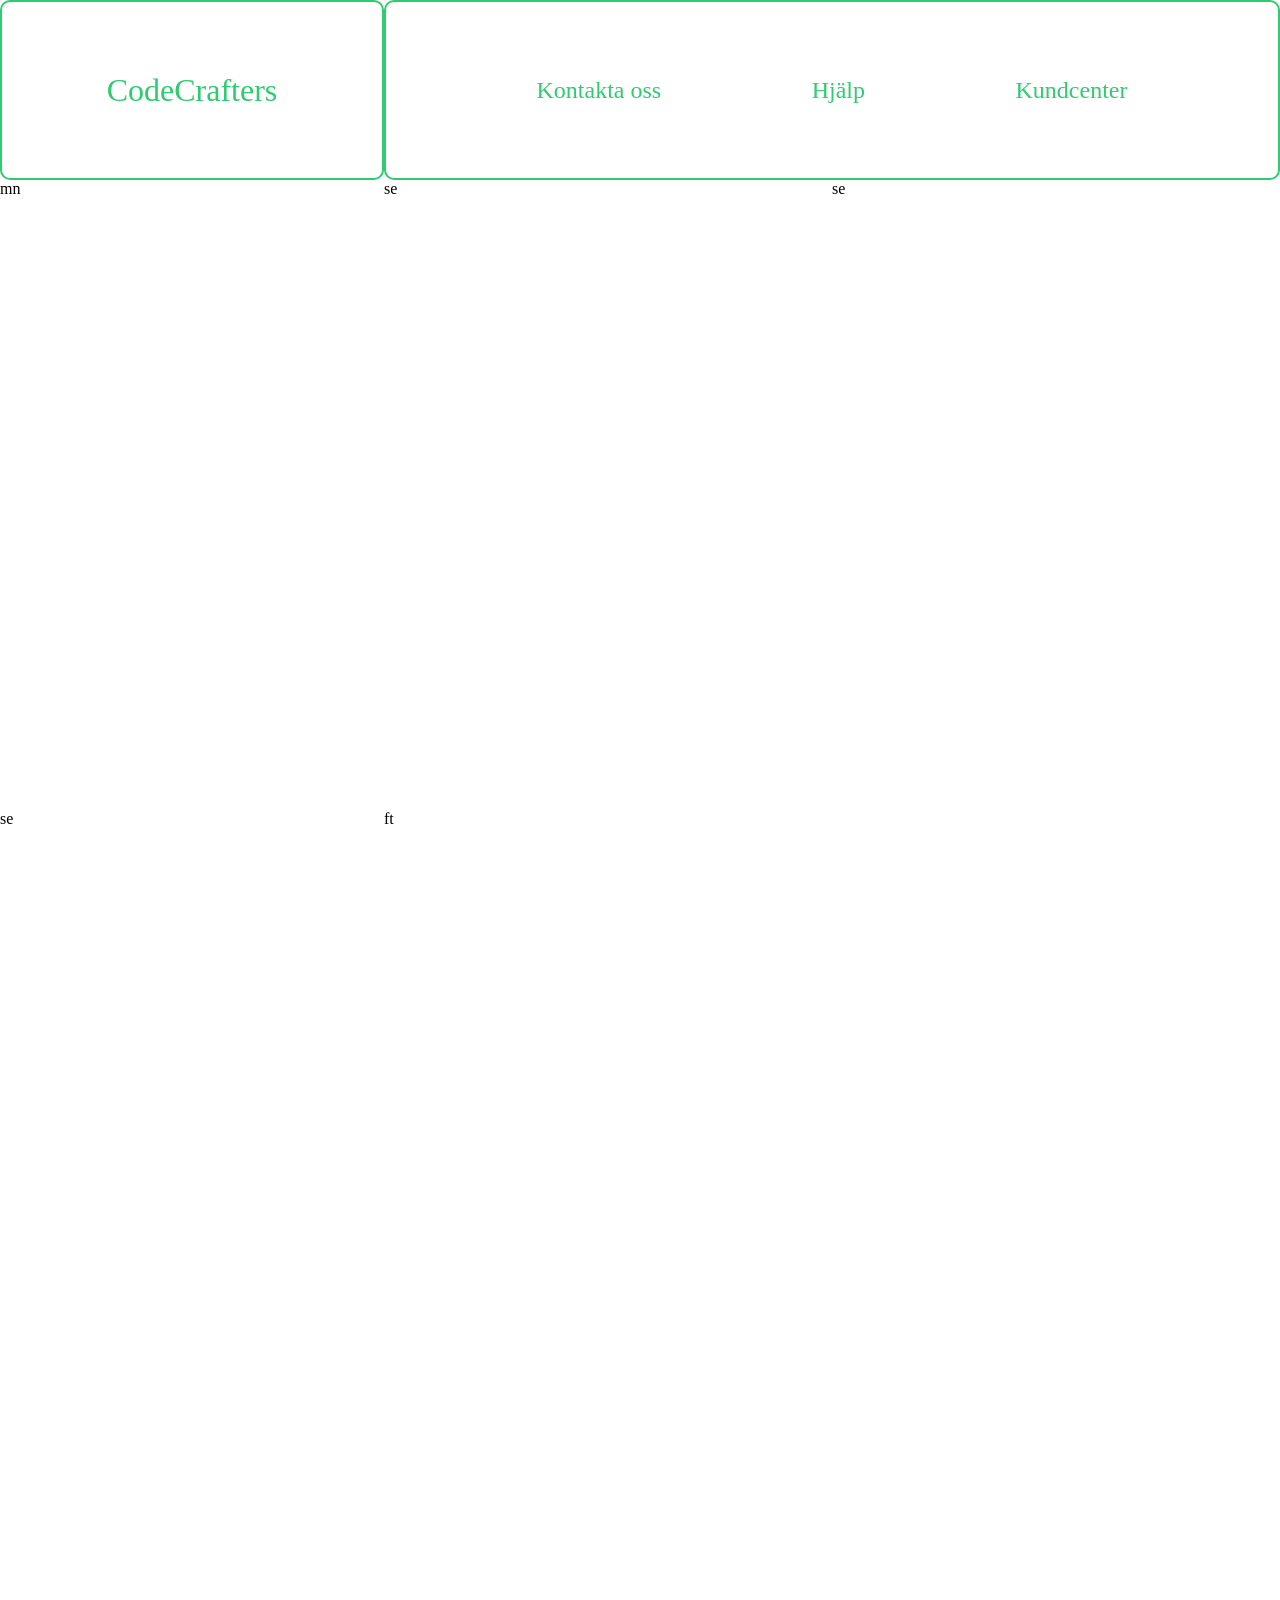
==== index.html @ 9a9bd923 "gjort layout och style" ====
<!DOCTYPE html>
<html lang="en">
<head>
    <meta charset="UTF-8">
    <meta name="viewport" content="width=device-width, initial-scale=1.0">
    <link rel="stylesheet" href="css/style.css">
    <title>CodeCrafters.com</title>
</head>
<body class="body2">
    <header>CodeCrafters</header>
    <nav1>
        <a href="">Kontakta oss</a>
        <a href="">Hjälp</a>
        <a href="">Kundcenter</a>
    </nav1>
    <main>mn</main>
    <section1>se</section1>
    <section2>se</section2>
    <section3>se</section3>
    <footer>ft</footer>
</body>
</html>
---- css/style.css ----
.body2 {
    display: grid;
    background-image: url(https://img.freepik.com/free-vector/matrix-style-binary-code-digital-background-with-falling-numbers_1017-25336.jpg?semt=ais_hybrid&w=740&q=80);
    height: 200vh;  
    margin: 0;
    background-size: cover;
    grid-template-columns: 30% 35% 35%;
    grid-template-rows: 10% 35% 10% 35% 10%;
    row-gap: 15px 10px 20px 20px;
    grid-template-areas: 
    'hd na1 na1'
    'mn mn mn'
    'mn mn mn'
    'na2 na2 na2 '
    'sec1 sec2 sec3'
    'ft ft ft'
}

header {
    display: flex;
    grid-area:hd;
    font-size: xx-large;
    color: #2ecc71;
    align-items: center;
    justify-content: center;
    border: 2px solid #2ecc71;
    border-radius: 10px;
    background: rgba(red, green, blue, 0.0000000001);
}
nav1 {
    display: flex;
    grid-area:na1;
    border: 2px solid #2ecc71;
    border-radius: 10px ;
    color: #2ecc71;
    font-size: x-large;
    justify-content: space-evenly;
    align-items: center;
    
}
a {
    color: #2ecc71;
    text-decoration: none;
} 
a:hover {
    cursor: pointer;
    color: #545775;
}
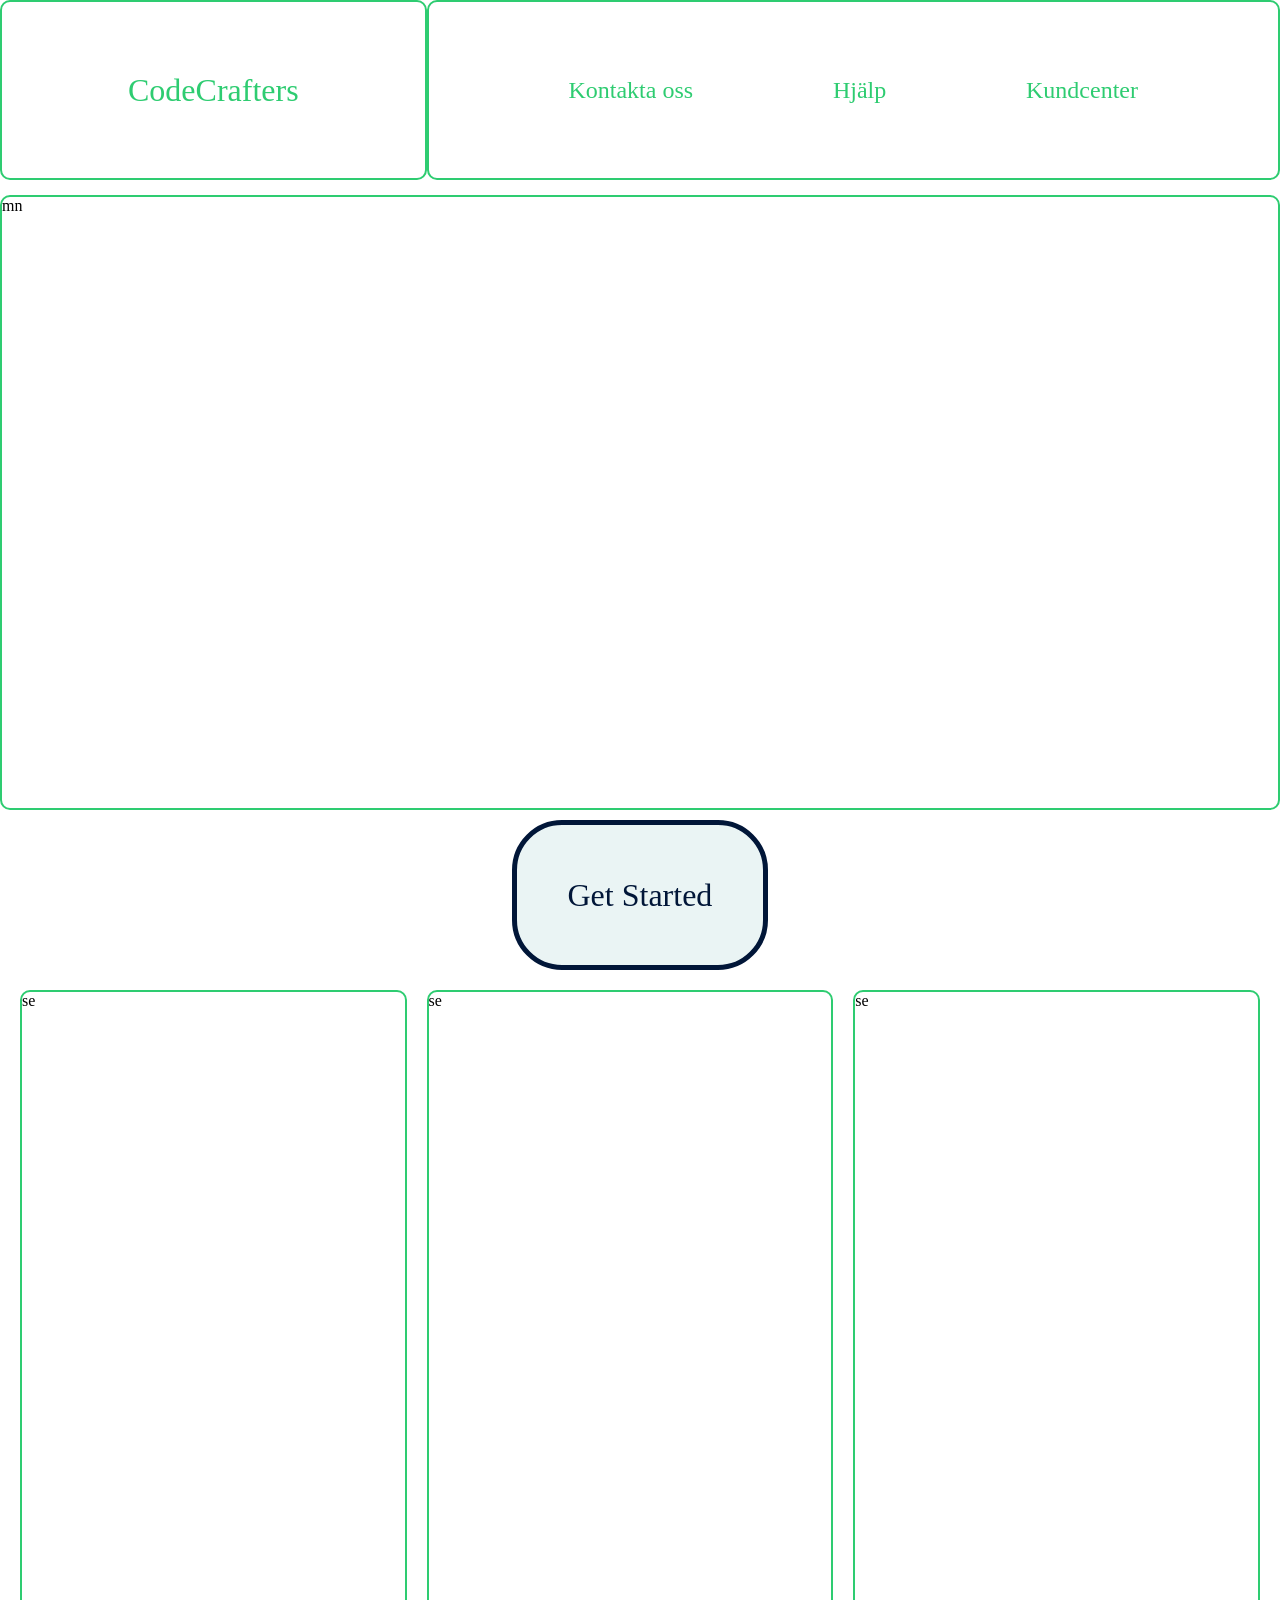
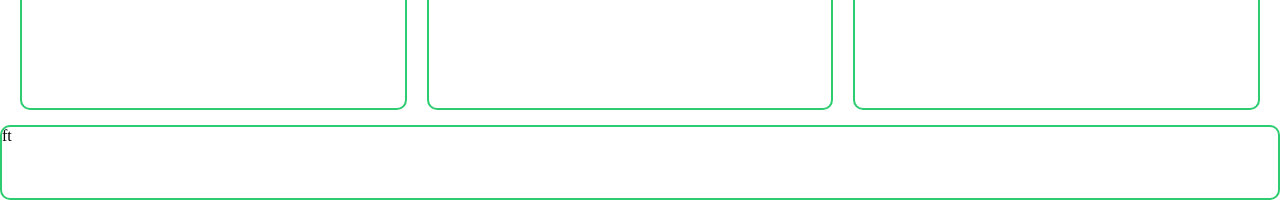
==== commit 2ba024f2: "klar med layout" ====
--- a/index.html
+++ b/index.html
@@ -14,6 +14,9 @@
         <a href="">Kundcenter</a>
     </nav1>
     <main>mn</main>
+    <nav2>
+        <a2 href="">Get Started</a2>
+    </nav2>
     <section1>se</section1>
     <section2>se</section2>
     <section3>se</section3>
--- a/css/style.css
+++ b/css/style.css
@@ -5,12 +5,11 @@
     height: 200vh;  
     margin: 0;
     background-size: cover;
-    grid-template-columns: 30% 35% 35%;
-    grid-template-rows: 10% 35% 10% 35% 10%;
+    grid-template-columns: 33.33% 33.33% 33.33% ;
+    grid-template-rows: 10% 35% 10% 40% 5%;
     row-gap: 15px 10px 20px 20px;
     grid-template-areas: 
     'hd na1 na1'
-    'mn mn mn'
     'mn mn mn'
     'na2 na2 na2 '
     'sec1 sec2 sec3'
@@ -39,11 +38,73 @@
     align-items: center;
     
 }
+
 a {
     color: #2ecc71;
     text-decoration: none;
-} 
+}
+a2 {
+    color: #011638;
+    text-decoration: none;
+}
+a2:hover {
+    cursor: pointer;
+    color: #7B7263;
+}
 a:hover {
     cursor: pointer;
-    color: #545775;
+    color: #556F44;
 }
+main{
+    display:flex;
+    grid-area:mn;
+    border:2px solid #2ecc71;
+    border-radius:10px;
+    margin-top:15px;
+}
+nav2{
+    display:flex;
+    grid-area:na2;
+    border: 5px solid #011638;
+    border-radius:50px;
+    margin-left:40%;
+    margin-right:40%;
+    margin-top: 10px;
+    margin-bottom: 20px;
+    background-color: #EAF4F4;
+    font-size:xx-large;
+    align-items: center;
+    justify-content:center;
+    color:#011638;
+
+}
+section1{
+    display:flex;
+    grid-area:sec1;
+    border:2px solid #2ecc71;
+    border-radius:10px;
+    margin-left: 20px;
+    margin-right:20px;
+}
+section2{
+    display:flex;
+    grid-area:sec2;
+    border:2px solid #2ecc71;
+    border-radius:10px;
+    margin-right: 20px;
+}
+section3{
+    display:flex;
+    grid-area:sec3;
+    border:2px solid #2ecc71;
+    border-radius:10px;
+    margin-right: 20px;
+    
+}
+footer{
+    display:flex;
+    grid-area:ft;
+    border:2px solid #2ecc71;
+    border-radius:10px;
+    margin-top: 15px;
+}
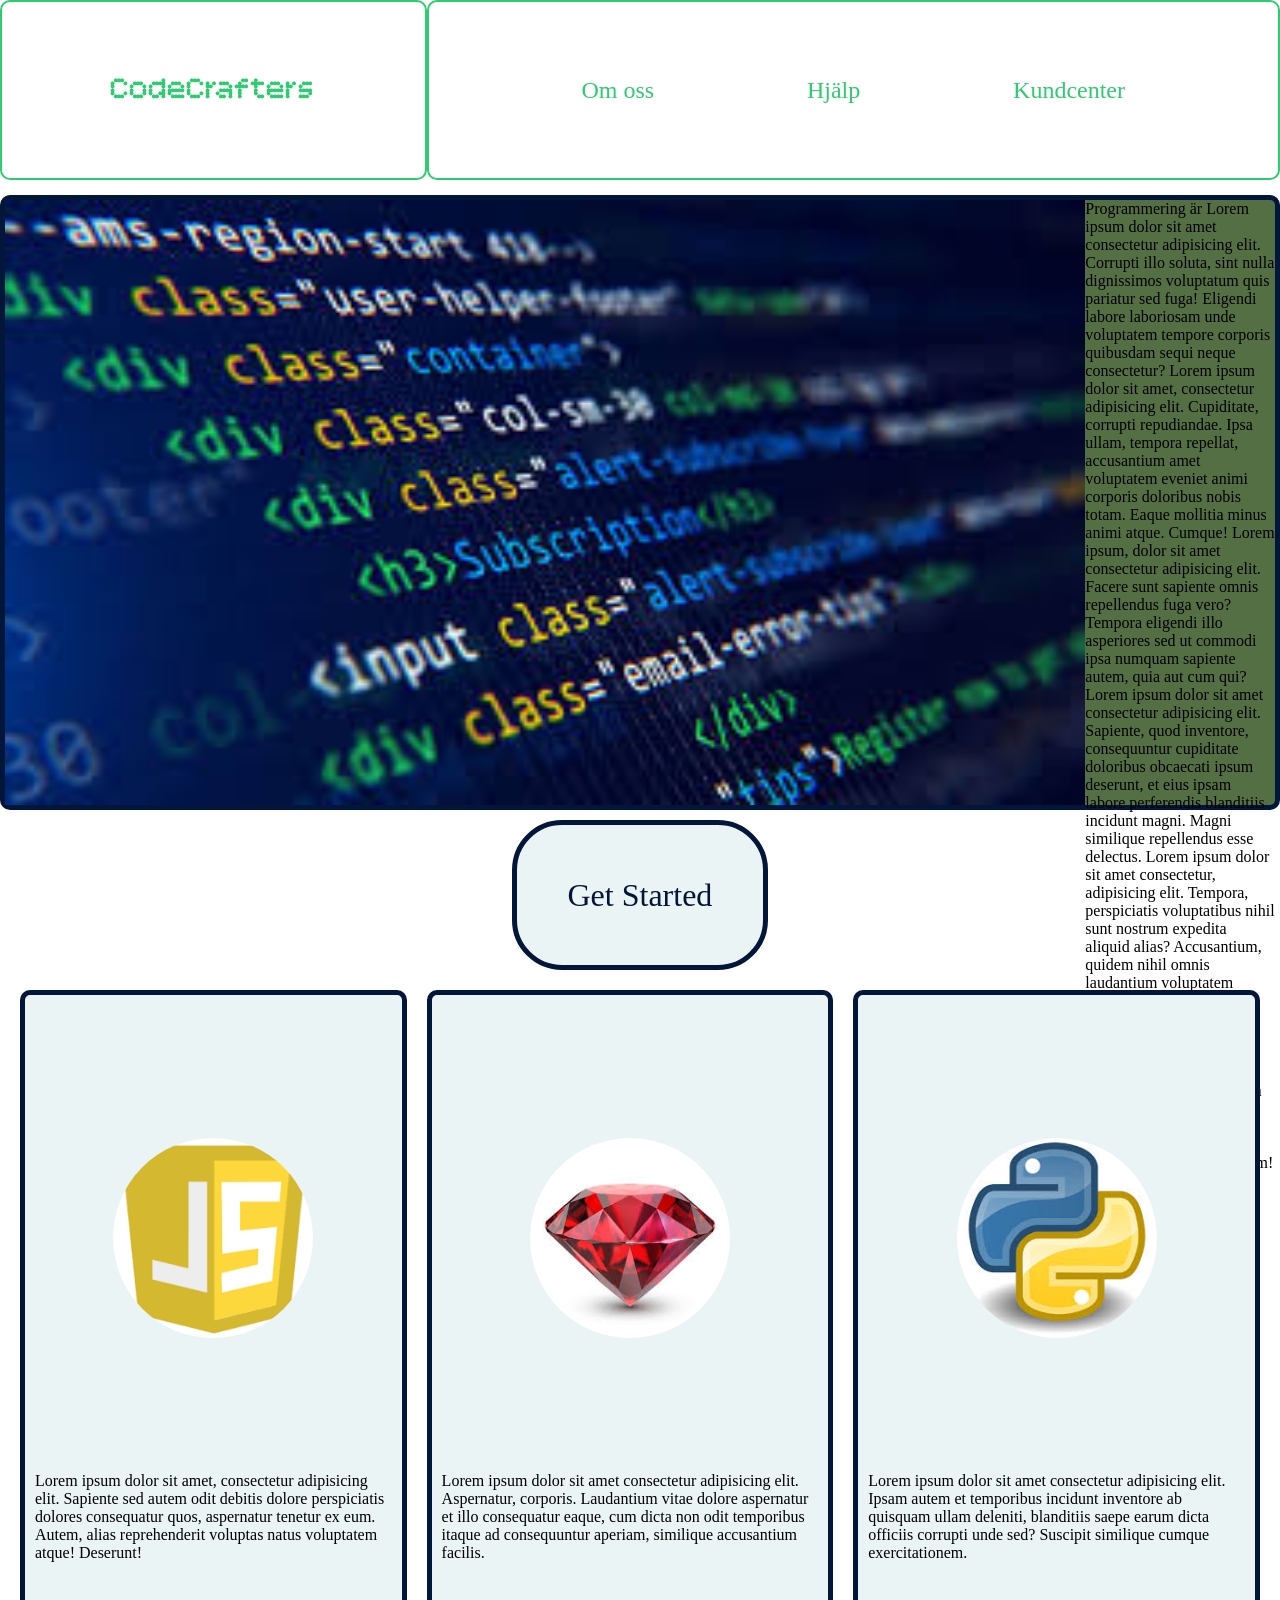
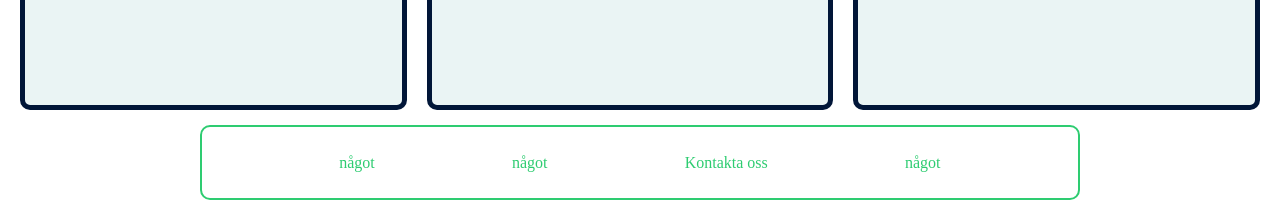
==== commit 5f3d2712: "bilder text och style" ====
--- a/index.html
+++ b/index.html
@@ -5,21 +5,51 @@
     <meta name="viewport" content="width=device-width, initial-scale=1.0">
     <link rel="stylesheet" href="css/style.css">
     <title>CodeCrafters.com</title>
+    <link rel="preconnect" href="https://fonts.googleapis.com">
+<link rel="preconnect" href="https://fonts.gstatic.com" crossorigin>
+<link href="https://fonts.googleapis.com/css2?family=Bitcount+Prop+Single:wght@100..900&display=swap" rel="stylesheet">
+
 </head>
 <body class="body2">
-    <header>CodeCrafters</header>
+    <header class="bitcount-prop-single">CodeCrafters</header>
     <nav1>
-        <a href="">Kontakta oss</a>
+        <a href="">Om oss</a>
         <a href="">Hjälp</a>
         <a href="">Kundcenter</a>
     </nav1>
-    <main>mn</main>
+    <main>
+        <img src="img/nedladdning.jpg" alt="Programmering">
+         Programmering är Lorem ipsum dolor sit amet consectetur adipisicing elit. Corrupti illo soluta, sint nulla dignissimos voluptatum quis pariatur sed fuga! Eligendi labore laboriosam unde voluptatem tempore corporis quibusdam sequi neque consectetur?
+         Lorem ipsum dolor sit amet, consectetur adipisicing elit. Cupiditate, corrupti repudiandae. Ipsa ullam, tempora repellat, accusantium amet voluptatem eveniet animi corporis doloribus nobis totam. Eaque mollitia minus animi atque. Cumque!
+         Lorem ipsum, dolor sit amet consectetur adipisicing elit. Facere sunt sapiente omnis repellendus fuga vero? Tempora eligendi illo asperiores sed ut commodi ipsa numquam sapiente autem, quia aut cum qui?
+         Lorem ipsum dolor sit amet consectetur adipisicing elit. Sapiente, quod inventore, consequuntur cupiditate doloribus obcaecati ipsum deserunt, et eius ipsam labore perferendis blanditiis incidunt magni. Magni similique repellendus esse delectus.
+        Lorem ipsum dolor sit amet consectetur, adipisicing elit. Tempora, perspiciatis voluptatibus nihil sunt nostrum expedita aliquid alias? Accusantium, quidem nihil omnis laudantium voluptatem debitis ipsa fuga ipsum sapiente, esse cum.
+        Lorem ipsum dolor sit, amet consectetur adipisicing elit. Natus ratione quidem nostrum fugiat sunt! Earum quaerat quam, modi quasi, debitis corrupti ad impedit quas, nostrum numquam sequi iste molestiae dolorem!
+
+    </main>
     <nav2>
         <a2 href="">Get Started</a2>
     </nav2>
-    <section1>se</section1>
-    <section2>se</section2>
-    <section3>se</section3>
-    <footer>ft</footer>
+    <section1>
+        <img class="bild" src="img/js.jpg" alt="Js">
+        Lorem ipsum dolor sit amet, consectetur adipisicing elit. Sapiente sed autem odit debitis dolore perspiciatis dolores consequatur quos, aspernatur tenetur ex eum. Autem, alias reprehenderit voluptas natus voluptatem atque! Deserunt!
+
+    </section1>
+    <section2>
+        <img class="bild" src="img/ruby.jpg" alt="ruby">
+        Lorem ipsum dolor sit amet consectetur adipisicing elit. Aspernatur, corporis. Laudantium vitae dolore aspernatur et illo consequatur eaque, cum dicta non odit temporibus itaque ad consequuntur aperiam, similique accusantium facilis.
+
+    </section2>
+    <section3>
+        <img class="bild" src="img/python.jpg" alt="python">
+        Lorem ipsum dolor sit amet consectetur adipisicing elit. Ipsam autem et temporibus incidunt inventore ab quisquam ullam deleniti, blanditiis saepe earum dicta officiis corrupti unde sed? Suscipit similique cumque exercitationem.
+        
+    </section3>
+    <footer>
+        <a href="">något</a>
+        <a href="">något</a>
+        <a href="">Kontakta oss</a>
+        <a href="">något</a>
+    </footer>
 </body>
 </html>
--- a/css/style.css
+++ b/css/style.css
@@ -26,6 +26,7 @@
     border: 2px solid #2ecc71;
     border-radius: 10px;
     background: rgba(red, green, blue, 0.0000000001);
+    
 }
 nav1 {
     display: flex;
@@ -58,7 +59,8 @@
 main{
     display:flex;
     grid-area:mn;
-    border:2px solid #2ecc71;
+    background-color: #556F44;
+    border:5px solid #011638;
     border-radius:10px;
     margin-top:15px;
 }
@@ -81,24 +83,43 @@
 section1{
     display:flex;
     grid-area:sec1;
-    border:2px solid #2ecc71;
+    border: 5px solid #011638;
     border-radius:10px;
     margin-left: 20px;
     margin-right:20px;
+    background-color: #EAF4F4;
+    justify-content: center;
+    align-items: center;
+    justify-content: space-evenly;
+    flex-direction: column;
+    padding: 10px;
+    
 }
 section2{
     display:flex;
     grid-area:sec2;
-    border:2px solid #2ecc71;
+    border: 5px solid #011638;
     border-radius:10px;
     margin-right: 20px;
+    background-color: #EAF4F4;
+    justify-content: center;
+    align-items: center;
+    justify-content: space-evenly;
+    flex-direction: column;
+    padding: 10px;
 }
 section3{
     display:flex;
     grid-area:sec3;
-    border:2px solid #2ecc71;
+    border: 5px solid #011638;
     border-radius:10px;
     margin-right: 20px;
+    background-color: #EAF4F4;
+    justify-content: center;
+    align-items: center;
+    justify-content: space-evenly;
+    flex-direction: column;
+    padding: 10px;
     
 }
 footer{
@@ -107,4 +128,27 @@
     border:2px solid #2ecc71;
     border-radius:10px;
     margin-top: 15px;
+    justify-content: space-evenly;
+    align-items: center;
+    margin-right: 200px;
+    margin-left: 200px;
 }
+
+img.bild {
+    height:200px;
+    width: 200px;
+    border-radius: 500px;
+}
+
+
+.bitcount-prop-single {
+  font-family: "Bitcount Prop Single", system-ui;
+  font-optical-sizing: auto;
+  font-weight: 500;
+  font-style: normal;
+  font-variation-settings:
+    "slnt" 0,
+    "CRSV" 0.5,
+    "ELSH" 0,
+    "ELXP" 0;
+}
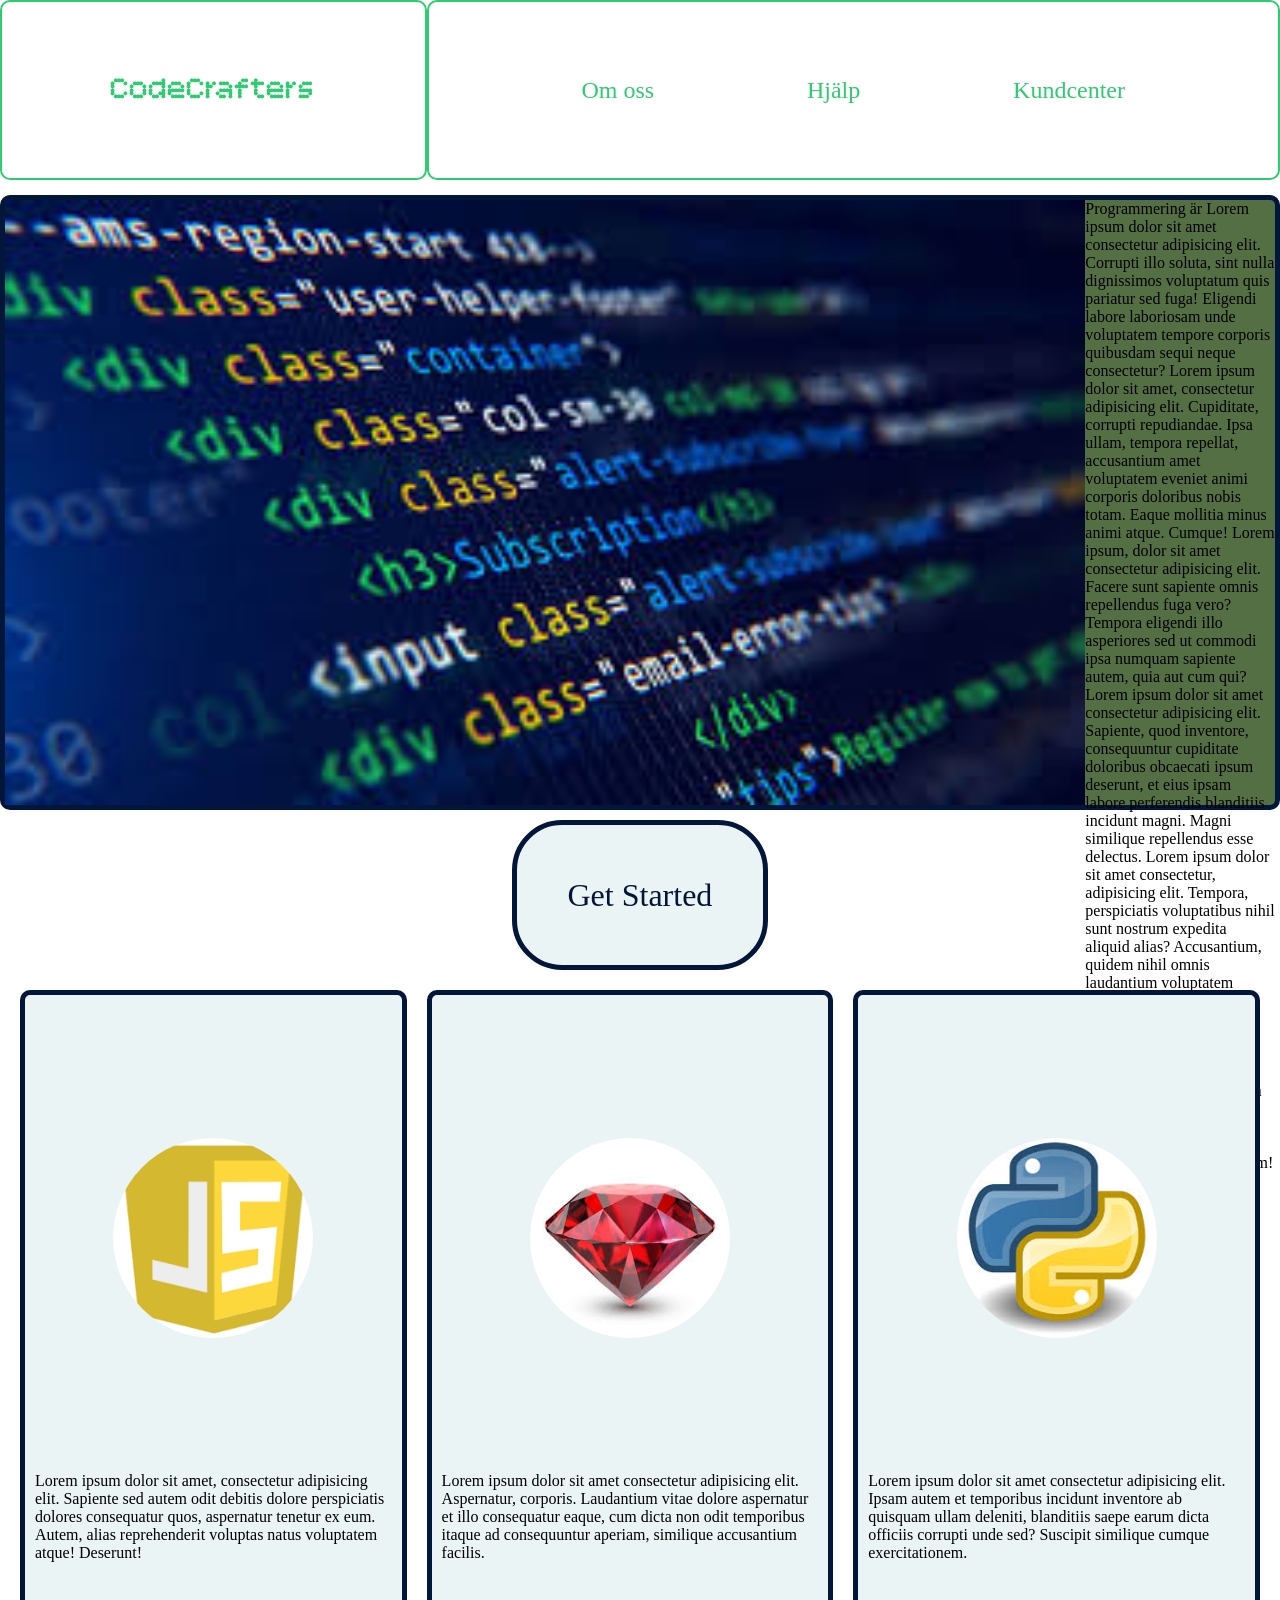
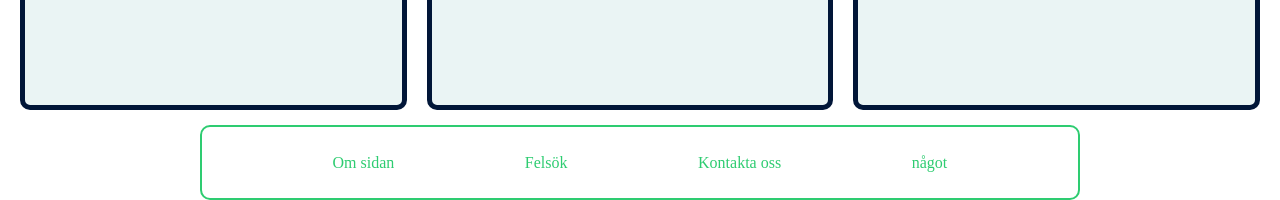
==== commit 3ae7103f: "klar sida KLar sida" ====
--- a/index.html
+++ b/index.html
@@ -6,16 +6,17 @@
     <link rel="stylesheet" href="css/style.css">
     <title>CodeCrafters.com</title>
     <link rel="preconnect" href="https://fonts.googleapis.com">
-<link rel="preconnect" href="https://fonts.gstatic.com" crossorigin>
-<link href="https://fonts.googleapis.com/css2?family=Bitcount+Prop+Single:wght@100..900&display=swap" rel="stylesheet">
+    <link rel="preconnect" href="https://fonts.gstatic.com" crossorigin>
+    <link href="https://fonts.googleapis.com/css2?family=Bitcount+Prop+Single:wght@100..900&display=swap" rel="stylesheet">
 
 </head>
+
 <body class="body2">
     <header class="bitcount-prop-single">CodeCrafters</header>
     <nav1>
-        <a href="">Om oss</a>
-        <a href="">Hjälp</a>
-        <a href="">Kundcenter</a>
+        <a href="https://sv.wikipedia.org/wiki/Programmering">Om oss</a>
+        <a href="https://sv.wikipedia.org/wiki/Programmering">Hjälp</a>
+        <a href="https://sv.wikipedia.org/wiki/Programmering">Kundcenter</a>
     </nav1>
     <main>
         <img src="img/nedladdning.jpg" alt="Programmering">
@@ -28,7 +29,7 @@
 
     </main>
     <nav2>
-        <a2 href="">Get Started</a2>
+        <a class="a2" href="sida22.html">Get Started</a>
     </nav2>
     <section1>
         <img class="bild" src="img/js.jpg" alt="Js">
@@ -46,10 +47,10 @@
         
     </section3>
     <footer>
-        <a href="">något</a>
-        <a href="">något</a>
-        <a href="">Kontakta oss</a>
-        <a href="">något</a>
+        <a href="https://sv.wikipedia.org/wiki/Programmering">Om sidan</a>
+        <a href="https://sv.wikipedia.org/wiki/Programmering">Felsök</a>
+        <a href="https://sv.wikipedia.org/wiki/Programmering">Kontakta oss</a>
+        <a href="https://sv.wikipedia.org/wiki/Programmering">något</a>
     </footer>
 </body>
 </html>
--- a/css/style.css
+++ b/css/style.css
@@ -44,11 +44,11 @@
     color: #2ecc71;
     text-decoration: none;
 }
-a2 {
+.a2 {
     color: #011638;
     text-decoration: none;
 }
-a2:hover {
+.a2:hover {
     cursor: pointer;
     color: #7B7263;
 }
@@ -138,6 +138,11 @@
     height:200px;
     width: 200px;
     border-radius: 500px;
+}
+
+img.bild2 {
+    width: 72vh;
+    
 }
 
 
@@ -151,4 +156,86 @@
     "CRSV" 0.5,
     "ELSH" 0,
     "ELXP" 0;
+}
+
+.body1 {
+ display: grid;
+ background-image: url(https://img.freepik.com/free-vector/matrix-style-binary-code-digital-background-with-falling-numbers_1017-25336.jpg?semt=ais_hybrid&w=740&q=80);
+ margin: 0;
+ height: 100vh;
+ background-size: cover;
+ grid-template-columns: 33.33% 33.33% 33.33% ;
+ grid-template-rows: 10% 50% 20% 20% ;
+ grid-template-areas: 
+ 'hd hd na3'
+ 'as mn2 mn2'
+ 'sec4 na4 na4'
+ 'sec4 ft2 ft2'
+}
+
+nav3 {
+ display: flex;
+ grid-area: na3;
+ border: 2px solid #2ecc71;
+ border-radius: 10px ;
+ color: #2ecc71;
+ font-size: x-large;
+ justify-content: space-evenly;
+ align-items: center;
+}
+
+main2 {
+ display: flex;
+ grid-area: mn2;
+ border: 5px solid #011638;
+ border-radius:10px;
+ background-color:#556F44 ;
+ font-size: larger;
+}
+
+aside {
+ display: flex;
+ grid-area: as;
+ border: 5px solid #011638;
+ border-radius:10px;
+ background-color: #EAF4F4;
+}
+
+section4 {
+ display: flex;
+ grid-area: sec4;
+ border: 5px solid #011638;
+ border-radius:10px;
+ background-color: #EAF4F4;
+ justify-content: center;
+ font-size: xx-large;
+ align-items: center;
+ text-align: center;
+}
+
+nav4 {
+ display: flex;
+ grid-area: na4;
+ border: 5px solid #011638;
+ border-radius:50px;
+ margin-left:38%;
+ margin-right:38%;
+ margin-top: 30px;
+ 
+ background-color: #EAF4F4;
+ font-size:xx-large;
+ align-items: center;
+ justify-content:center;
+ color:#011638;
+ 
+}
+
+footer2 {
+ display: flex;
+ grid-area: ft2;
+ border:2px solid #2ecc71;
+ border-radius:10px;
+ margin-top: 40px;
+ justify-content: space-evenly;
+ align-items: center;
 }
